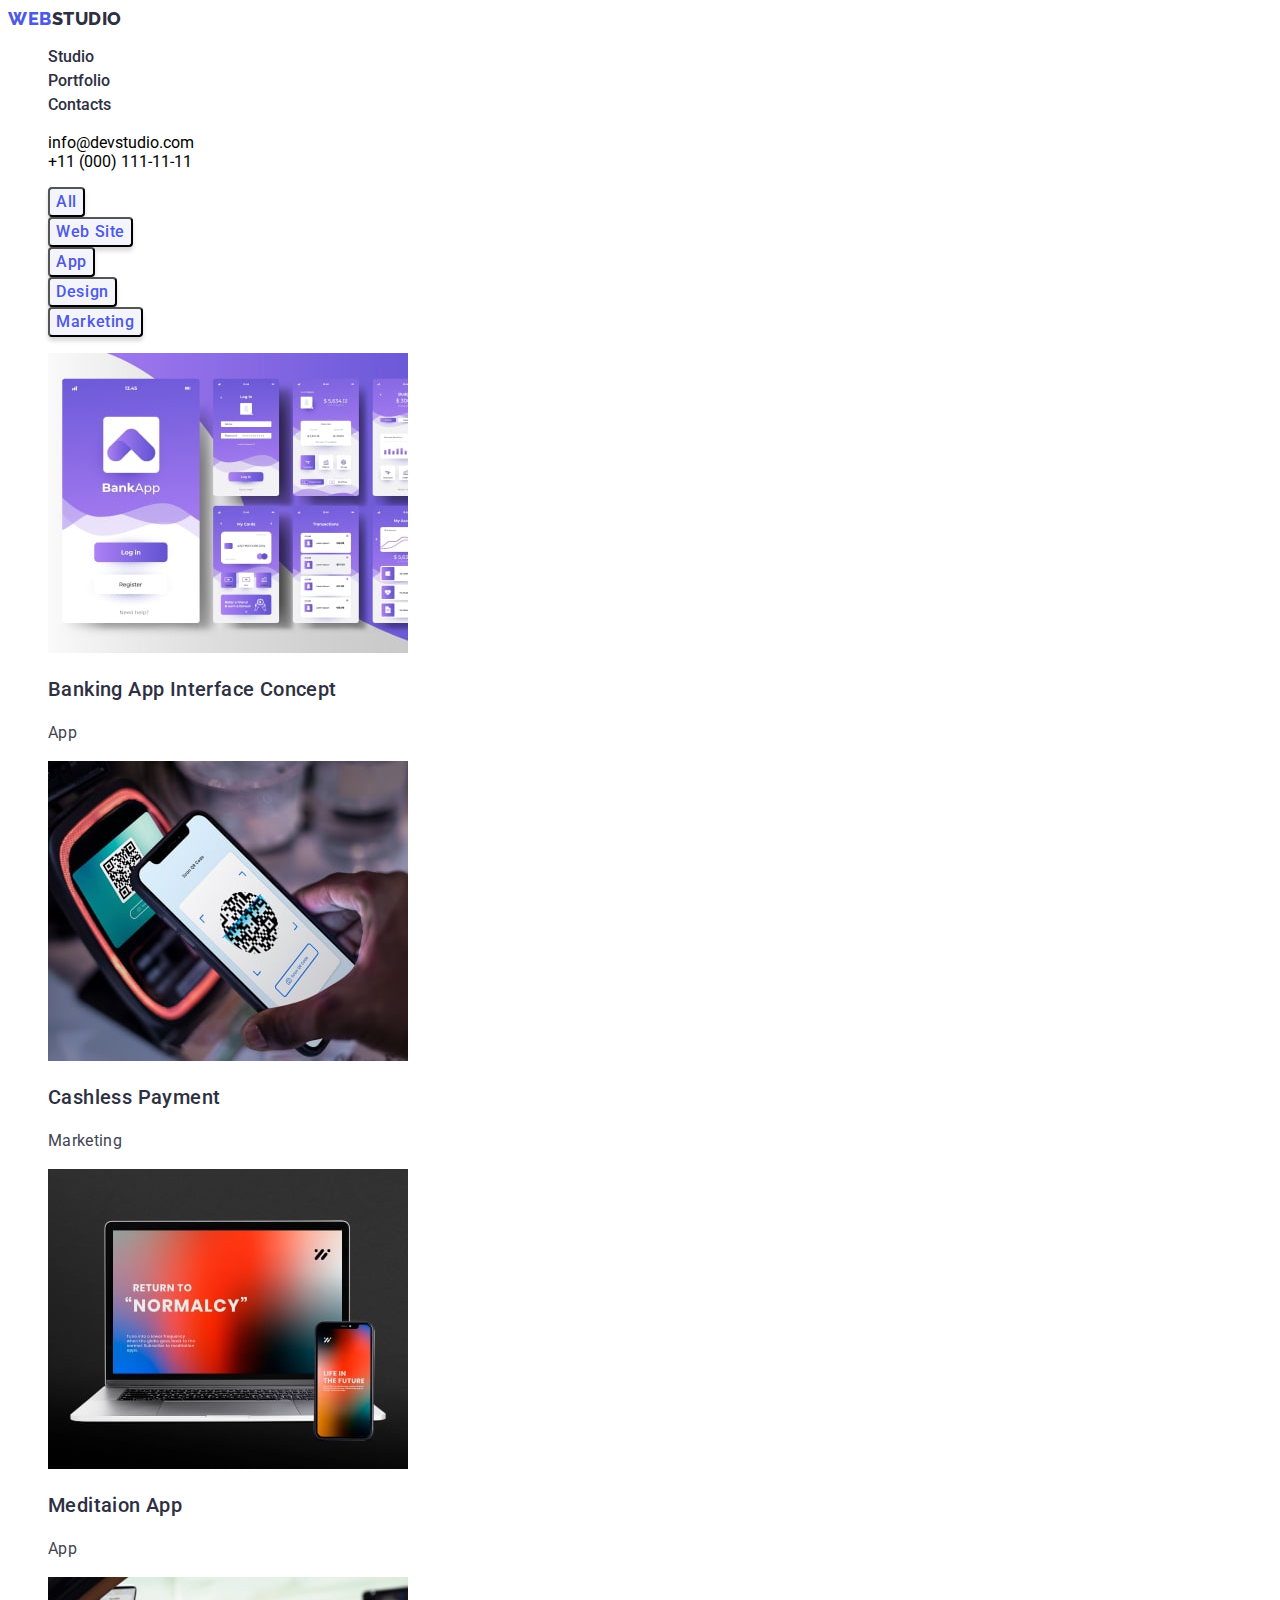
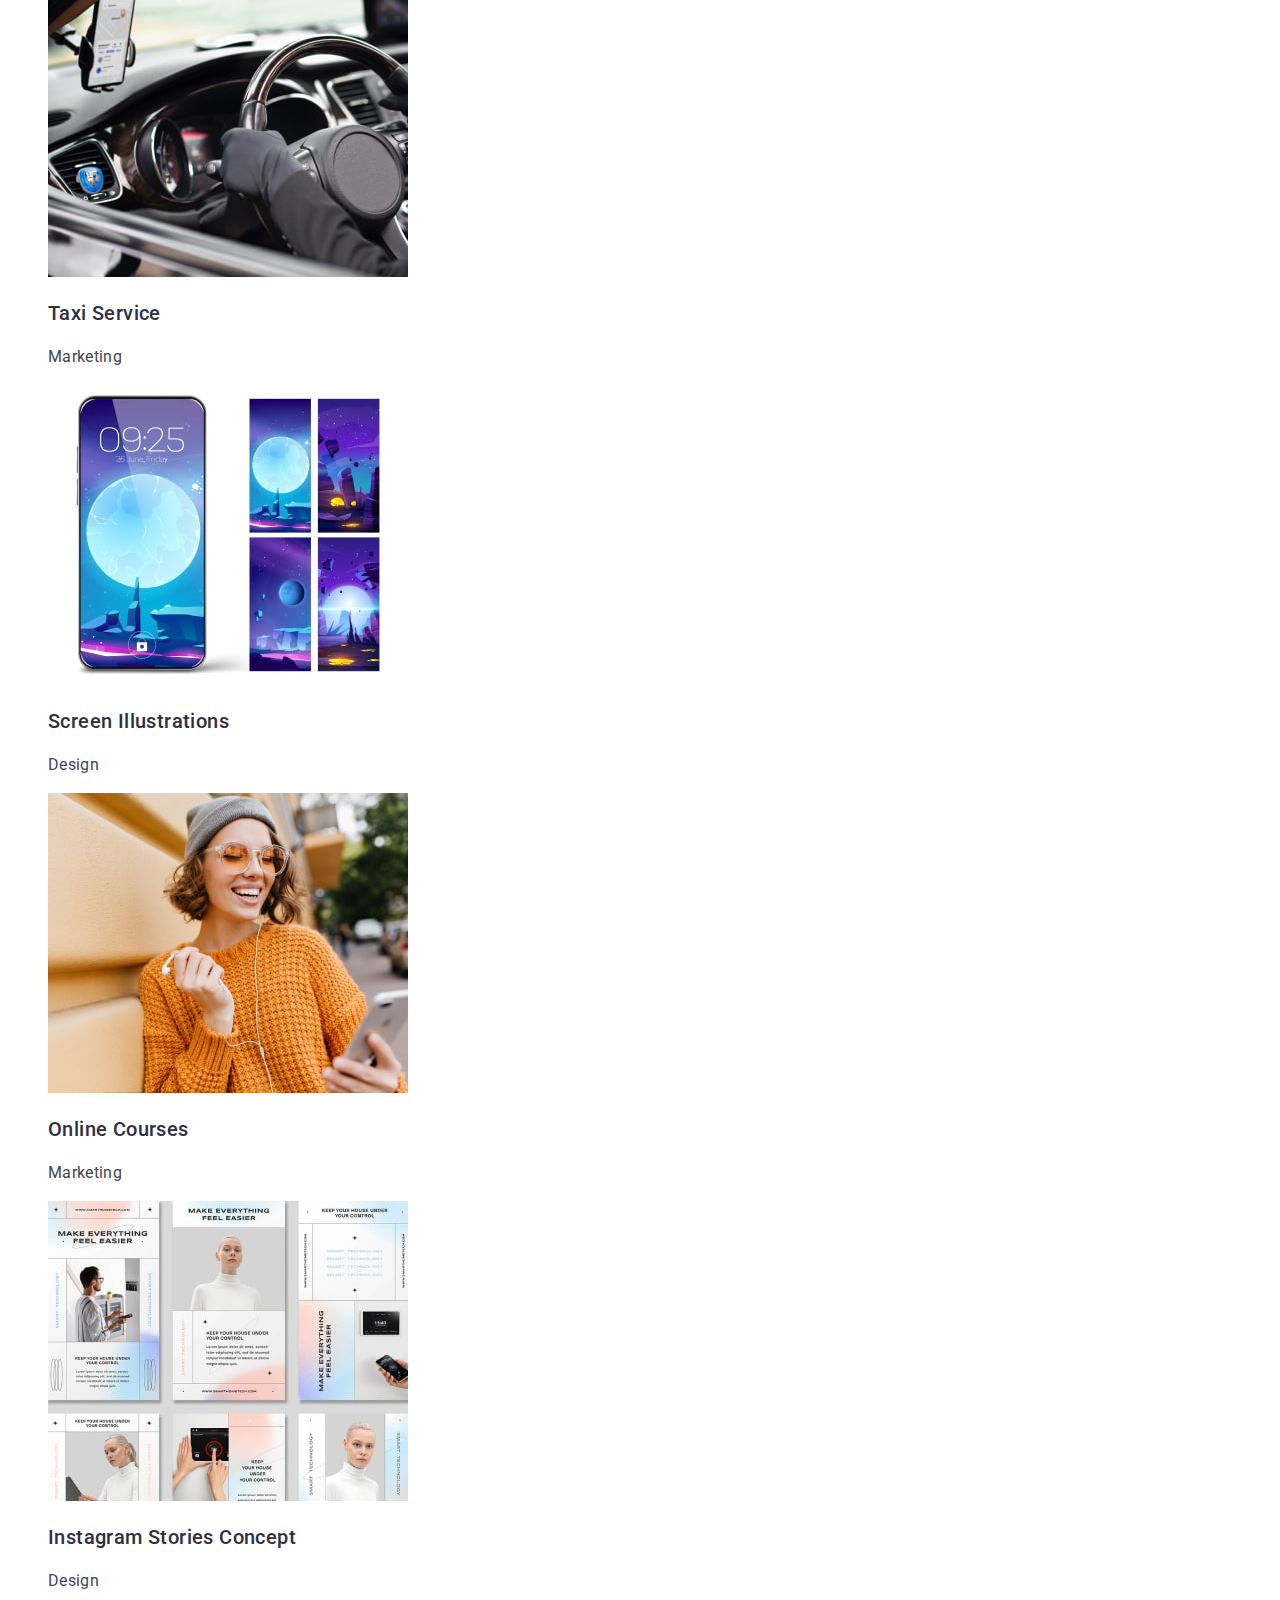
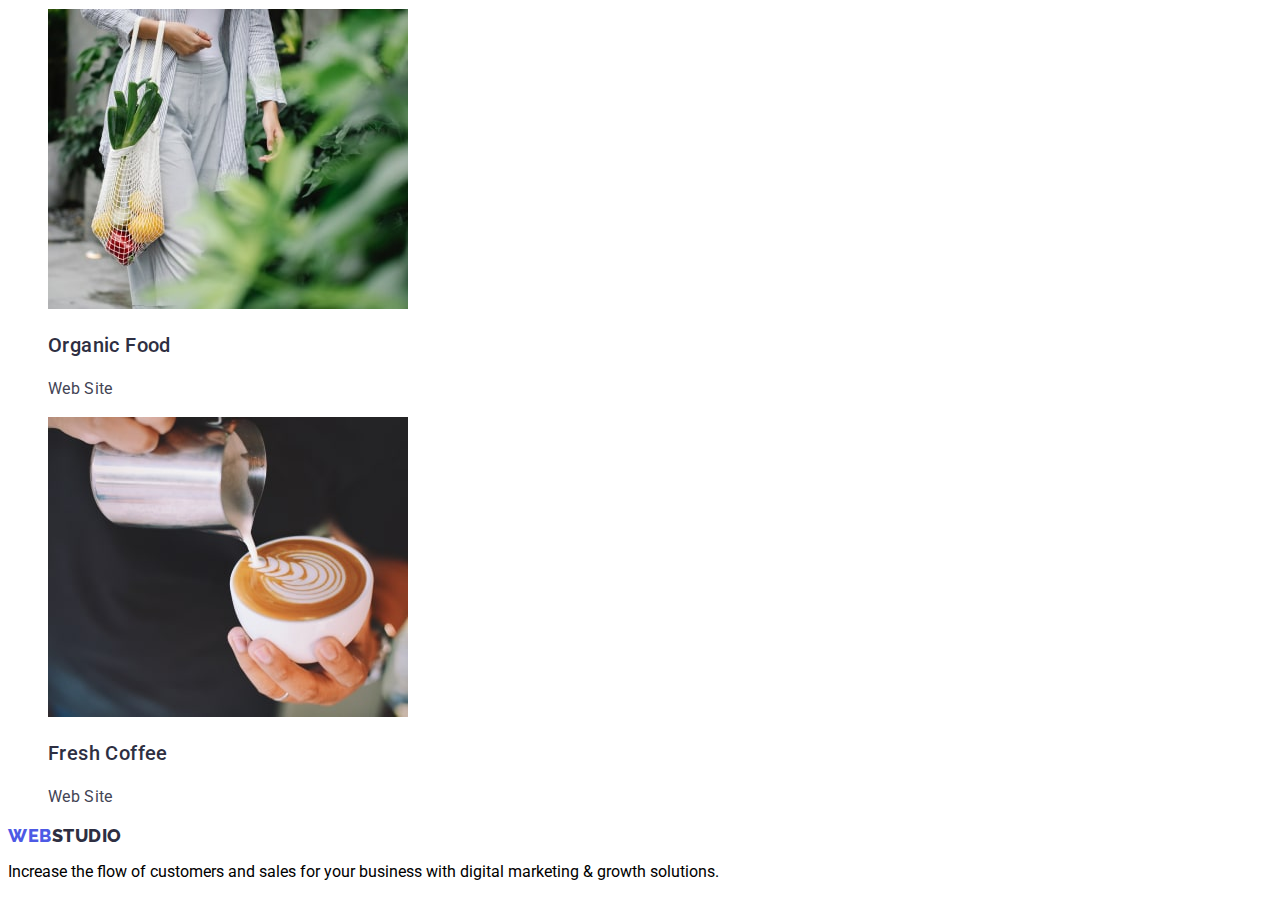
==== portfolio.html @ e86f3ce2 "hw2" ====
<!DOCTYPE html>
<html lang="en">
  <head>
    <meta charset="UTF-8" />
    <meta http-equiv="X-UA-Compatible" content="IE=edge" />
    <meta name="viewport" content="width=device-width, initial-scale=1.0" />
    <link rel="preconnect" href="https://fonts.googleapis.com" />
    <link rel="preconnect" href="https://fonts.gstatic.com" crossorigin />

    <link rel="preconnect" href="https://fonts.googleapis.com" />
    <link rel="preconnect" href="https://fonts.gstatic.com" crossorigin />
    <link
      href="https://fonts.googleapis.com/css2?family=Raleway:wght@800&family=Roboto:wght@400;500;700&display=swap"
      rel="stylesheet"
    />
    <title>Web Studio</title>
    <link rel="stylesheet" href="./css/styles.css" />
  </head>
  <body>
    <header class="header">
      <nav class="header-navigation">
        <a href="./index.html" class="header-logo link"
          >Web<span class="header-logo-studio">Studio</span></a
        >
        <ul class="header-menu list">
          <li class="header-menu-item">
            <a class="header-menu-link link" href="./index.html">Studio</a>
          </li>
          <li class="header-menu-item">
            <a class="header-menu-link link" href="#portfolio">Portfolio</a>
          </li>
          <li class="header-menu-item">
            <a class="header-menu-link link" href="#contacts">Contacts</a>
          </li>
        </ul>
      </nav>
      <address class="address" id="contacts">
        <ul class="address-list list">
          <li class="address-item">
            <a class="address-mail link" href="mailto:info@devstudio.com"
              >info@devstudio.com</a
            >
          </li>
          <li class="address-item">
            <a class="address-tel link" href="tel:+110001111111"
              >+11 (000) 111-11-11</a
            >
          </li>
        </ul>
      </address>
    </header>

    <main>
      <section class="portfolio">
        <h1 hidden>Portfolio buttons</h1>
        <ul class="portfolio-list list">
          <li class="portfolio-item">
            <button type="button" class="portfolio-button">All</button>
          </li>
          <li class="portfolio-item">
            <button type="button" class="portfolio-button">Web Site</button>
          </li>
          <li class="portfolio-item">
            <button type="button" class="portfolio-button">App</button>
          </li>
          <li class="portfolio-item">
            <button type="button" class="portfolio-button">Design</button>
          </li>
          <li class="portfolio-item">
            <button type="button" class="portfolio-button">Marketing</button>
          </li>
        </ul>
      </section>

      <section class="rows">
        <h2 hidden>Rows</h2>
        <ul class="rows-first-list list">
          <li class="rows-item">
            <img
              class="rows-photo"
              src="./images/img-5.jpg"
              alt="App Interface"
              width="360"
              height="300"
            />
            <h3 class="rows-title">Banking App Interface Concept</h3>
            <p class="rows-text">App</p>
          </li>

          <li class="rows-item">
            <img
              class="rows-photo"
              src="./images/img-6.jpg"
              alt="Smartphone with QR Code"
              width="360"
              height="300"
            />
            <h3 class="rows-title">Cashless Payment</h3>
            <p class="rows-text">Marketing</p>
          </li>

          <li class="rows-item">
            <img
              class="rows-photo"
              src="./images/img-7.jpg"
              alt="Lapton monitor with smartphone"
              width="360"
              height="300"
            />
            <h3 class="rows-title">Meditaion App</h3>
            <p class="rows-text">App</p>
          </li>
        </ul>

        <ul class="rows-second-list list">
          <li class="rows-item">
            <img
              class="rows-photo"
              src="./images/img-8.jpg"
              alt="Smartphone near the driver"
              width="360"
              height="300"
            />
            <h3 class="rows-title">Taxi Service</h3>
            <p class="rows-text">Marketing</p>
          </li>

          <li class="rows-item">
            <img
              class="rows-photo"
              src="./images/img-9.jpg"
              alt="Smartphone screen illustrations"
              width="360"
              height="300"
            />
            <h3 class="rows-title">Screen Illustrations</h3>
            <p class="rows-text">Design</p>
          </li>

          <li class="rows-item">
            <img
              class="rows-photo"
              src="./images/img-10.jpg"
              alt="Woman with smartphone"
              width="360"
              height="300"
            />
            <h3 class="rows-title">Online Courses</h3>
            <p class="rows-text">Marketing</p>
          </li>
        </ul>

        <ul class="rows-third-list list">
          <li class="rows-item">
            <img
              class="rows-photo"
              src="./images/img-11.jpg"
              alt="Instagram stories pictures"
              width="360"
              height="300"
            />
            <h3 class="rows-title">Instagram Stories Concept</h3>
            <p class="rows-text">Design</p>
          </li>

          <li class="rows-item">
            <img
              class="rows-photo"
              src="./images/img-12.jpg"
              alt="Woman with vegetables and fruits in a bag"
              width="360"
              height="300"
            />
            <h3 class="rows-title">Organic Food</h3>
            <p class="rows-text">Web Site</p>
          </li>

          <li class="rows-item">
            <img
              class="rows-photo"
              src="./images/img-13.jpg"
              alt="Milk pattern on coffee"
              width="360"
              height="300"
            />
            <h3 class="rows-title">Fresh Coffee</h3>
            <p class="rows-text">Web Site</p>
          </li>
        </ul>
      </section>
    </main>

    <footer>
      <a href="./index.html" class="header-logo link"
        >Web<span class="header-logo-studio">Studio</span></a
      >
      <p>
        Increase the flow of customers and sales for your business with digital
        marketing & growth solutions.
      </p>
    </footer>
  </body>
</html>
---- css/styles.css ----
:root {
  --title-color: #2e2f42;
  --main-text-color: #434455;
  --second-text-color: #ffffff;
  --hover-text-color: #404bbf;
  --portfolio-btn-color: #f4f4fd;
  --hover-btn-color: #4d5ae5;
}

body {
  font-family: "Roboto", "Raleway", sans-serif;
}

a {
  color: inherit;
}

.link {
  text-decoration: none;
}

.list {
  list-style-type: none;
}

/**--------------------HEADER--------------------*/

.header-logo {
  font-family: "Raleway";
  font-weight: 800;
  font-size: 18px;
  line-height: 1.17;
  letter-spacing: 0.03em;
  text-transform: uppercase;
  color: #4d5ae5;
  width: 71px;
}

.header-logo-studio {
  color: var(--title-color);
  width: 44px;
}

.header-menu-link {
  font-weight: 500;
  font-size: 16px;
  line-height: 24px;
  color: var(--title-color);
}

.header-menu-link:hover,
.address-list:hover {
  color: var(--hover-text-color);
}

.address-list:focus {
  color: var(--hover-btn-color);
}

.address-mail .address-tel {
  font-size: 16px;
  line-height: 1.5;
  letter-spacing: 0.02em;
}

.address-list {
  font-style: normal;
}

/**---------------------MAIN---------------------*/

.hero-title {
  font-weight: 700;
  font-size: 56px;
  line-height: 1.07;
  text-align: center;
  letter-spacing: 0.02em;
  color: var(--second-text-color);
  background-color: var(--title-color);
}

.hero-button {
  font-family: inherit;
  font-weight: 500;
  font-size: 16px;
  line-height: 1.5;
  display: flex;
  align-items: center;
  letter-spacing: 0.04em;
  color: var(--second-text-color);
  background-color: var(--hover-btn-color);
  box-shadow: 0px 4px 4px rgba(0, 0, 0, 0.15);
  border-radius: 4px;
}

.hero-button:hover,
:focus {
  background-color: var(--hover-text-color);
}

.features-title {
  font-weight: 500;
  font-size: 20px;
  line-height: 1.2;
  letter-spacing: 0.02em;
  color: var(--title-color);
}

.features-title-text {
  font-size: 16px;
  line-height: 1.5;
  letter-spacing: 0.02em;
  color: var(--main-text-color);
}

.clients-title {
  font-weight: 700;
  font-size: 36px;
  line-height: 1.11;
  text-align: center;
  letter-spacing: 0.02em;
  text-transform: capitalize;
  color: var(--title-color);
}

.team-maintitle {
  font-weight: 700;
  font-size: 36px;
  line-height: 1.11;
  text-align: center;
  letter-spacing: 0.02em;
  text-transform: capitalize;
  color: var(--title-color);
}

.team-title {
  font-weight: 500;
  font-size: 20px;
  line-height: 1.2;
  text-align: center;
  letter-spacing: 0.02em;
  color: var(--title-color);
}

.team-text {
  font-size: 16px;
  line-height: 1.5;
  text-align: center;
  letter-spacing: 0.02em;
  color: var(--main-text-color);
}

/**--------------------Portfolio-----------------*/

.portfolio-button {
  font-family: inherit;
  font-weight: 500;
  font-size: 16px;
  line-height: 1.5;
  display: flex;
  align-items: center;
  text-align: center;
  letter-spacing: 0.04em;
  color: var(--hover-btn-color);
  background-color: var(--portfolio-btn-color);
  box-shadow: 0px 4px 4px rgba(0, 0, 0, 0.15);
  border-radius: 4px;
}

.portfolio-button:hover,
:focus {
  background-color: var(--hover-text-color);
  color: var(--second-text-color);
}

.rows-item {
}
.team-photo {
}
.rows-title {
  font-weight: 500;
  font-size: 20px;
  line-height: 1.2;
  letter-spacing: 0.02em;
  color: var(--title-color);
}

.rows-text {
  font-size: 16px;
  line-height: 1.5;
  letter-spacing: 0.02em;
  color: var(--main-text-color);
}
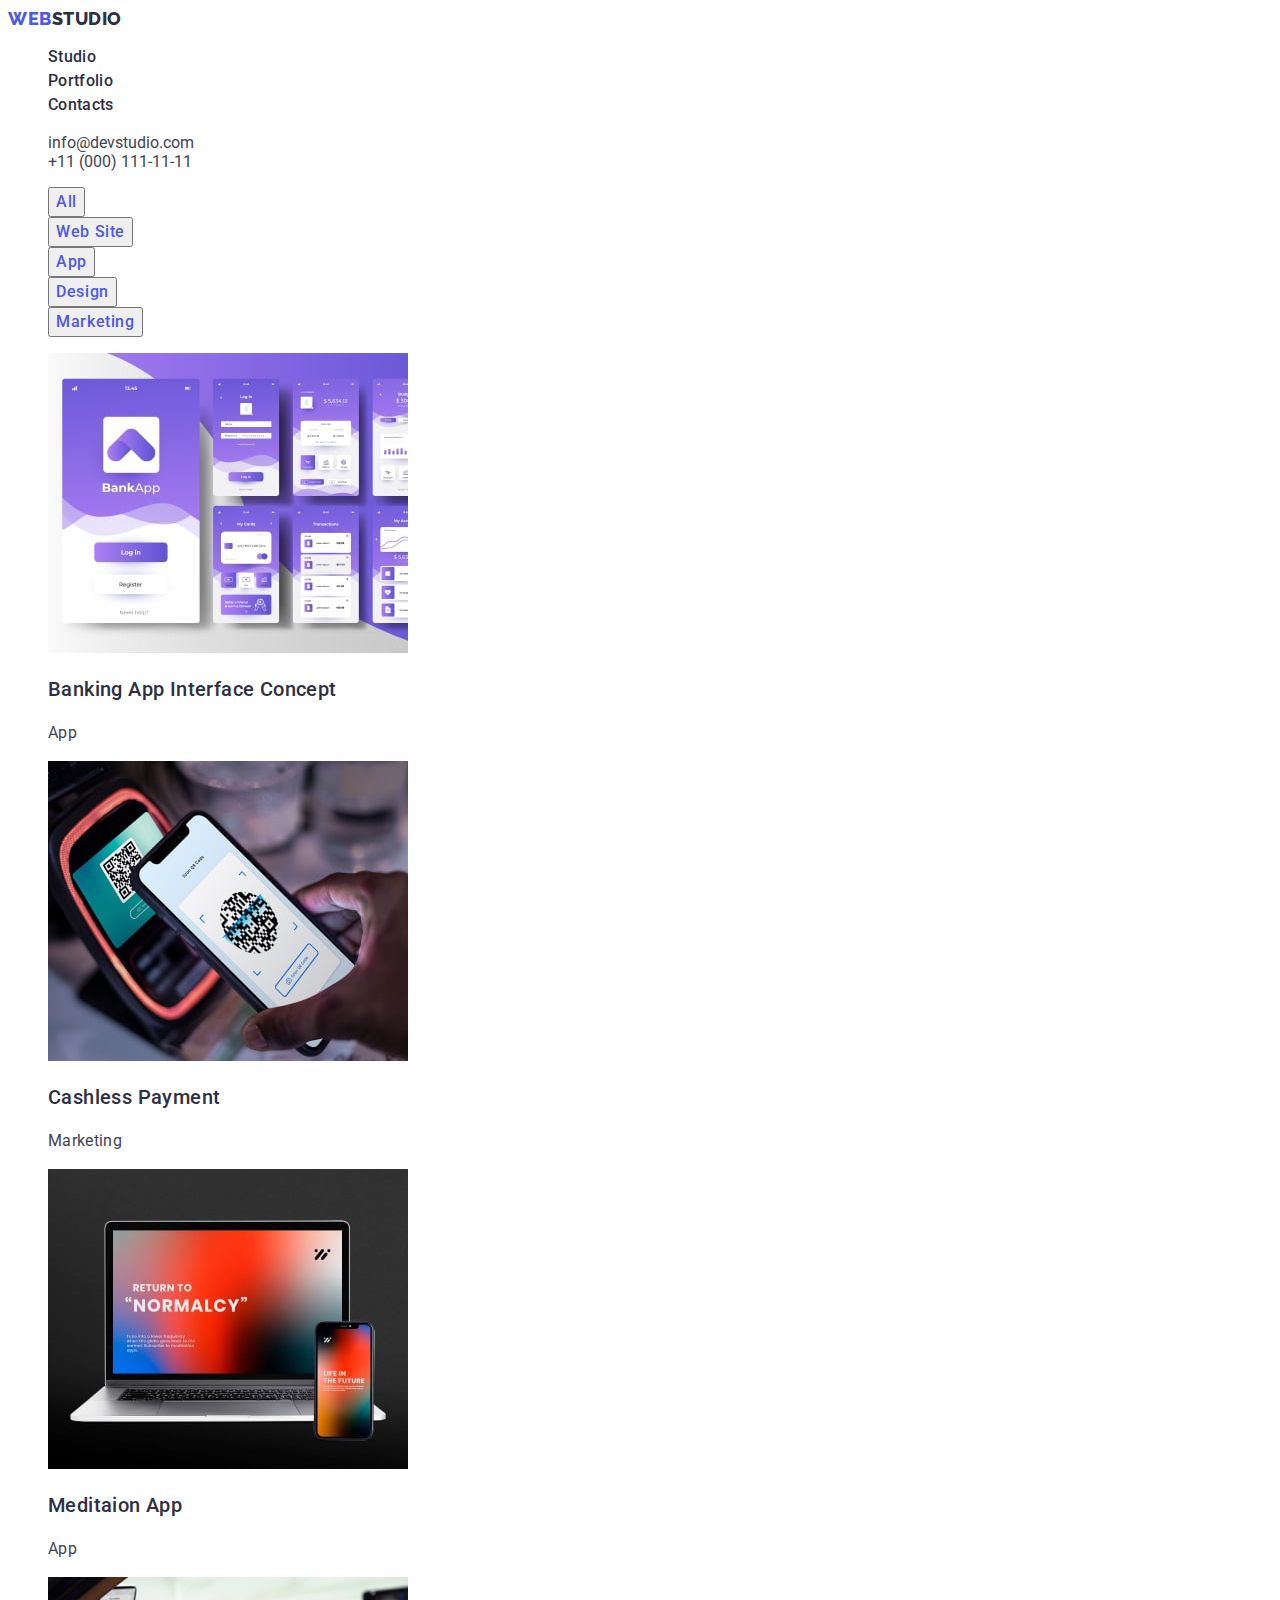
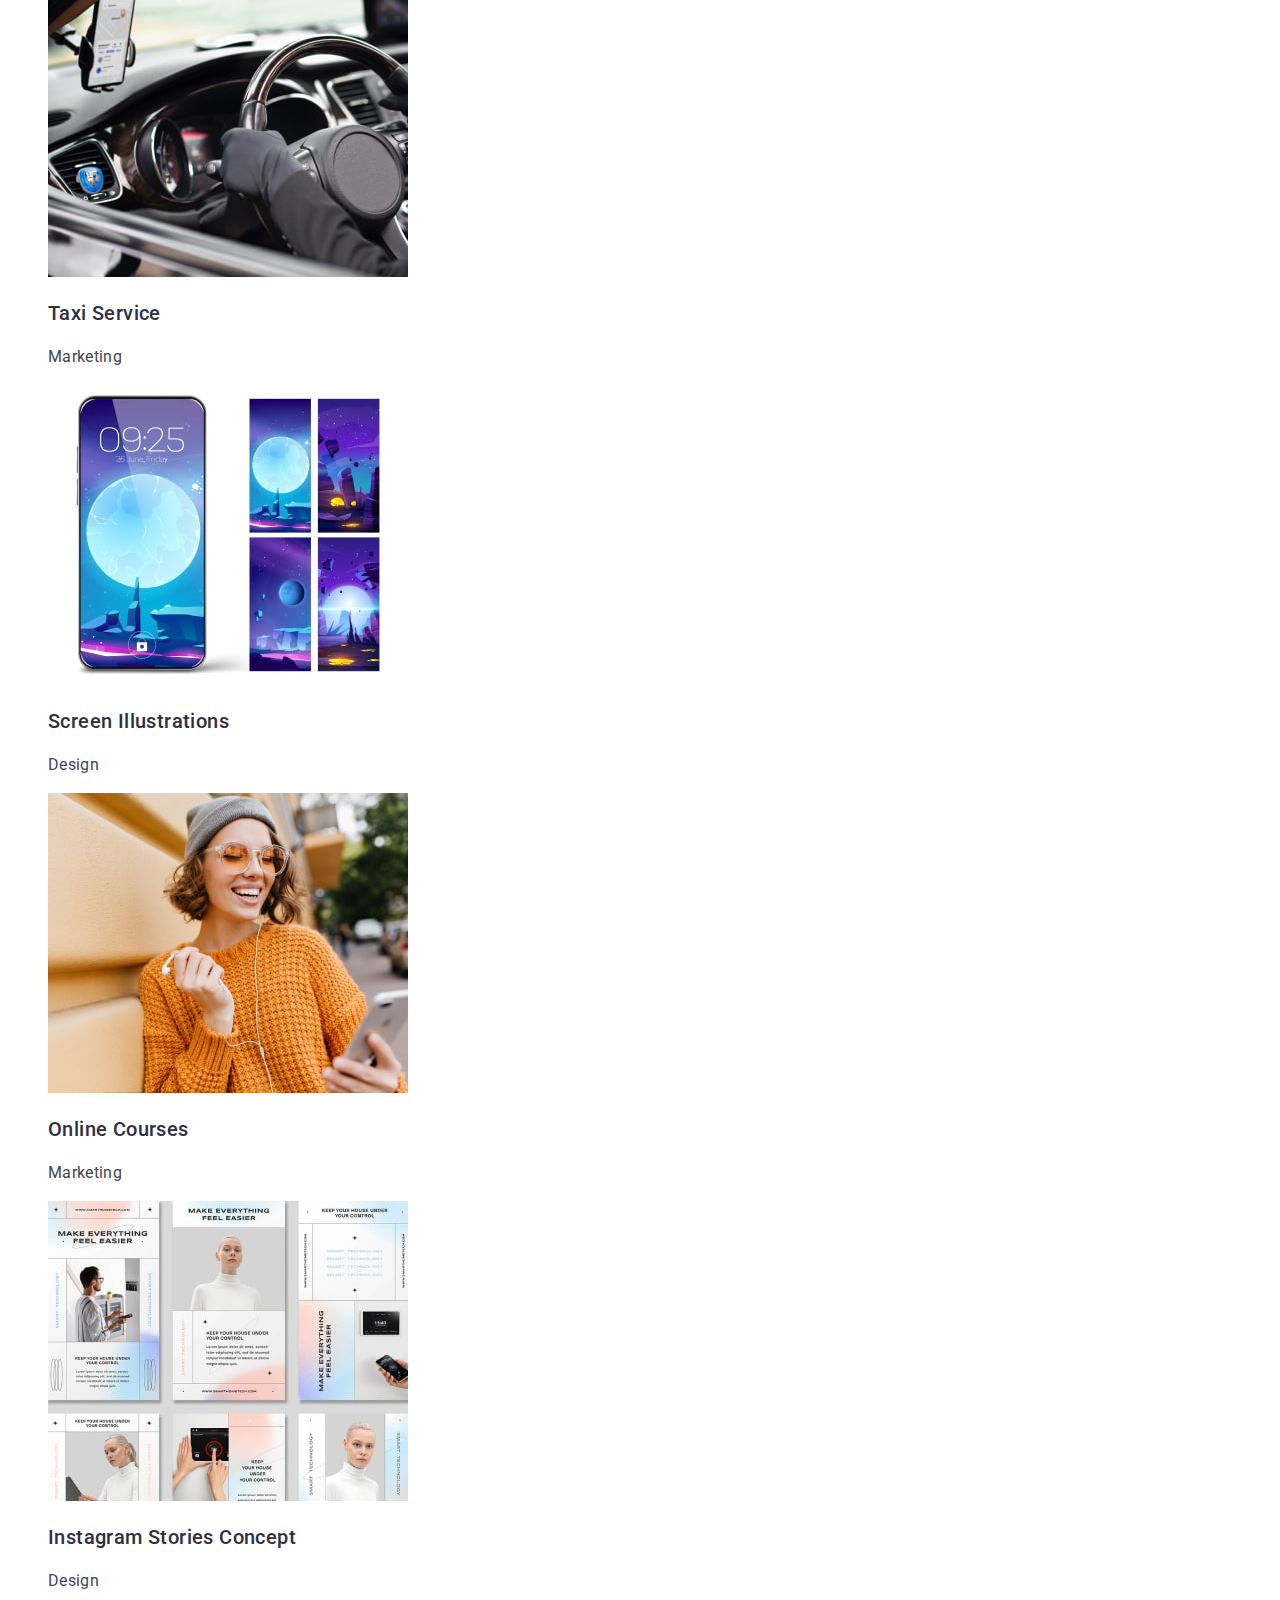
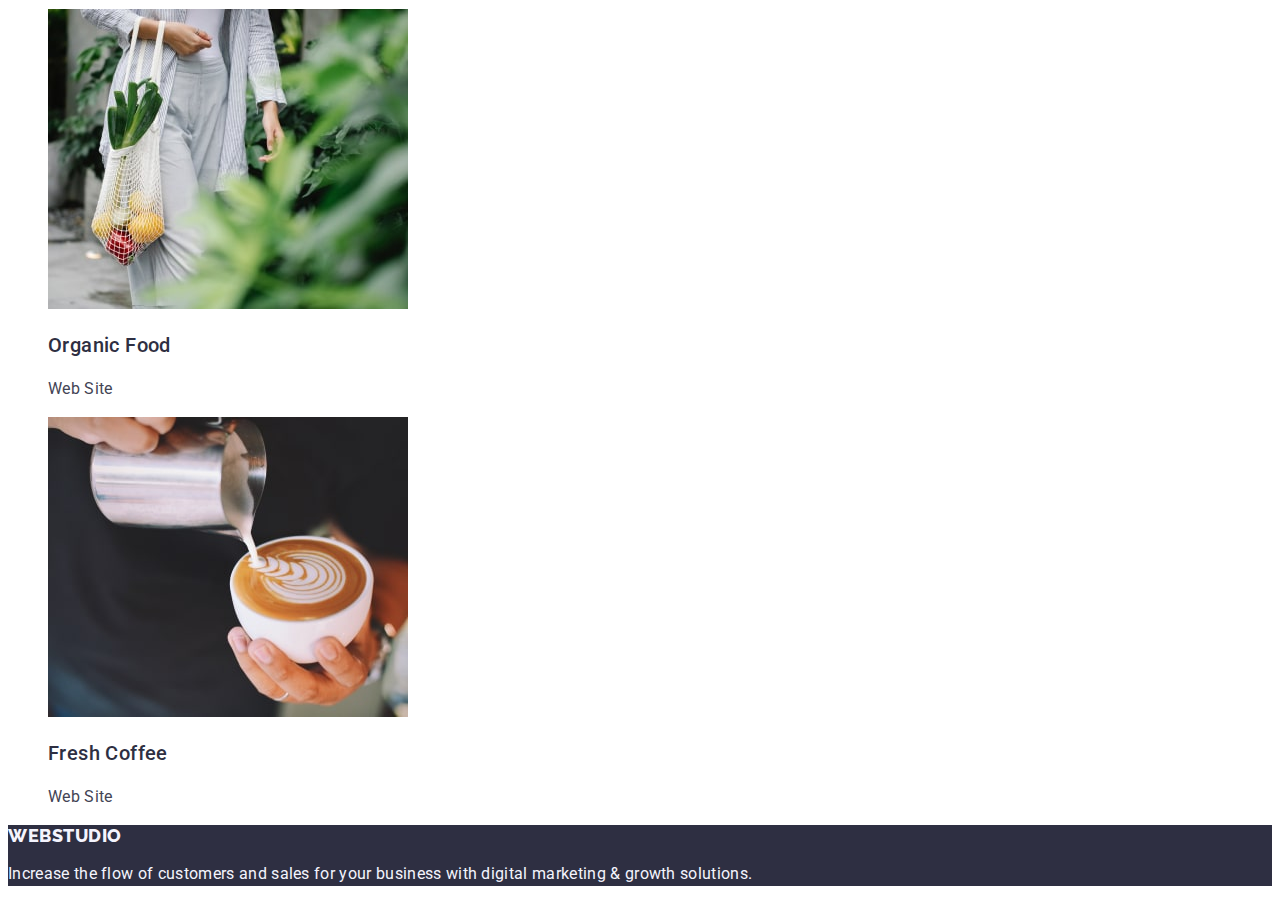
==== commit 705a3c3f: "wow" ====
--- a/portfolio.html
+++ b/portfolio.html
@@ -27,7 +27,9 @@
             <a class="header-menu-link link" href="./index.html">Studio</a>
           </li>
           <li class="header-menu-item">
-            <a class="header-menu-link link" href="#portfolio">Portfolio</a>
+            <a class="header-menu-link link" href="./portfolio.html"
+              >Portfolio</a
+            >
           </li>
           <li class="header-menu-item">
             <a class="header-menu-link link" href="#contacts">Contacts</a>
@@ -72,7 +74,7 @@
         </ul>
       </section>
 
-      <section class="rows">
+      <div class="rows">
         <h2 hidden>Rows</h2>
         <ul class="rows-first-list list">
           <li class="rows-item">
@@ -187,14 +189,14 @@
             <p class="rows-text">Web Site</p>
           </li>
         </ul>
-      </section>
+      </div>
     </main>
 
-    <footer>
-      <a href="./index.html" class="header-logo link"
-        >Web<span class="header-logo-studio">Studio</span></a
+    <footer class="footer">
+      <a href="./index.html" class="footer-logo link"
+        >Web<span class="footer-logo-studio">Studio</span></a
       >
-      <p>
+      <p class="footer-text">
         Increase the flow of customers and sales for your business with digital
         marketing & growth solutions.
       </p>
--- a/css/styles.css
+++ b/css/styles.css
@@ -8,7 +8,9 @@
 }
 
 body {
-  font-family: "Roboto", "Raleway", sans-serif;
+  font-family: "Roboto", sans-serif;
+  color: #434455;
+  background-color: var(--second-text-color);
 }
 
 a {
@@ -26,7 +28,7 @@
 /**--------------------HEADER--------------------*/
 
 .header-logo {
-  font-family: "Raleway";
+  font-family: "Raleway", sans-serif;
   font-weight: 800;
   font-size: 18px;
   line-height: 1.17;
@@ -36,7 +38,24 @@
   width: 71px;
 }
 
-.header-logo-studio {
+.footer-logo {
+  font-family: "Raleway", sans-serif;
+  font-weight: 800;
+  font-size: 18px;
+  line-height: 1.17;
+  letter-spacing: 0.03em;
+  text-transform: uppercase;
+  color: #4d5ae5;
+  width: 71px;
+}
+
+.header-logo-studio,
+.footer-logo-studio {
+  font-family: 'Raleway', sans-serif;
+font-style: normal;
+font-weight: 800;
+font-size: 18px;
+line-height: 1.17;
   color: var(--title-color);
   width: 44px;
 }
@@ -45,12 +64,24 @@
   font-weight: 500;
   font-size: 16px;
   line-height: 24px;
+  letter-spacing: 0.02em;
   color: var(--title-color);
 }
 
 .header-menu-link:hover,
 .address-list:hover {
+  color: #404bbf;
+}
+
+.header-menu-link:focus {
   color: var(--hover-text-color);
+}
+
+.adress {
+  font-style: normal;
+  line-height: 1.5;
+  letter-spacing: 0.02em
+  color: #434455;
 }
 
 .address-list:focus {
@@ -80,17 +111,14 @@
 }
 
 .hero-button {
-  font-family: inherit;
-  font-weight: 500;
-  font-size: 16px;
-  line-height: 1.5;
-  display: flex;
-  align-items: center;
+  font-family: "Roboto", sans-serif; 
+  font-weight: 500;
+  font-size: 16px;
+  line-height: 1.5;
   letter-spacing: 0.04em;
   color: var(--second-text-color);
   background-color: var(--hover-btn-color);
-  box-shadow: 0px 4px 4px rgba(0, 0, 0, 0.15);
-  border-radius: 4px;
+  cursor: pointer;
 }
 
 .hero-button:hover,
@@ -123,6 +151,10 @@
   color: var(--title-color);
 }
 
+.team {
+background-color: #F4F4FD;
+}
+
 .team-maintitle {
   font-weight: 700;
   font-size: 36px;
@@ -133,6 +165,10 @@
   color: var(--title-color);
 }
 
+.team-list {
+background-color: #FFFFFF
+}
+
 .team-title {
   font-weight: 500;
   font-size: 20px;
@@ -150,33 +186,47 @@
   color: var(--main-text-color);
 }
 
+.footer {
+  background-color: var(--title-color);
+}
+
+.footer-logo {
+color: #f4f4fd;
+}
+
+.footer-logo-studio {
+color: var(--portfolio-btn-color);
+width: 44px;
+}
+
+.footer-text {
+line-height: 1.5;
+color: var(--portfolio-btn-color);
+letter-spacing: 0.02em;
+}
+
 /**--------------------Portfolio-----------------*/
 
 .portfolio-button {
-  font-family: inherit;
-  font-weight: 500;
-  font-size: 16px;
-  line-height: 1.5;
-  display: flex;
-  align-items: center;
+  font-family: "Roboto", sans-serif; 
+  font-weight: 500;
+  font-size: 16px;
+  line-height: 1.5;
   text-align: center;
   letter-spacing: 0.04em;
   color: var(--hover-btn-color);
-  background-color: var(--portfolio-btn-color);
-  box-shadow: 0px 4px 4px rgba(0, 0, 0, 0.15);
-  border-radius: 4px;
-}
-
-.portfolio-button:hover,
-:focus {
+  cursor: pointer;
+}
+
+.portfolio-button:hover {
   background-color: var(--hover-text-color);
   color: var(--second-text-color);
 }
 
-.rows-item {
-}
-.team-photo {
-}
+.portfolio-button:focus {
+  color: #404bbf; 
+}
+
 .rows-title {
   font-weight: 500;
   font-size: 20px;
